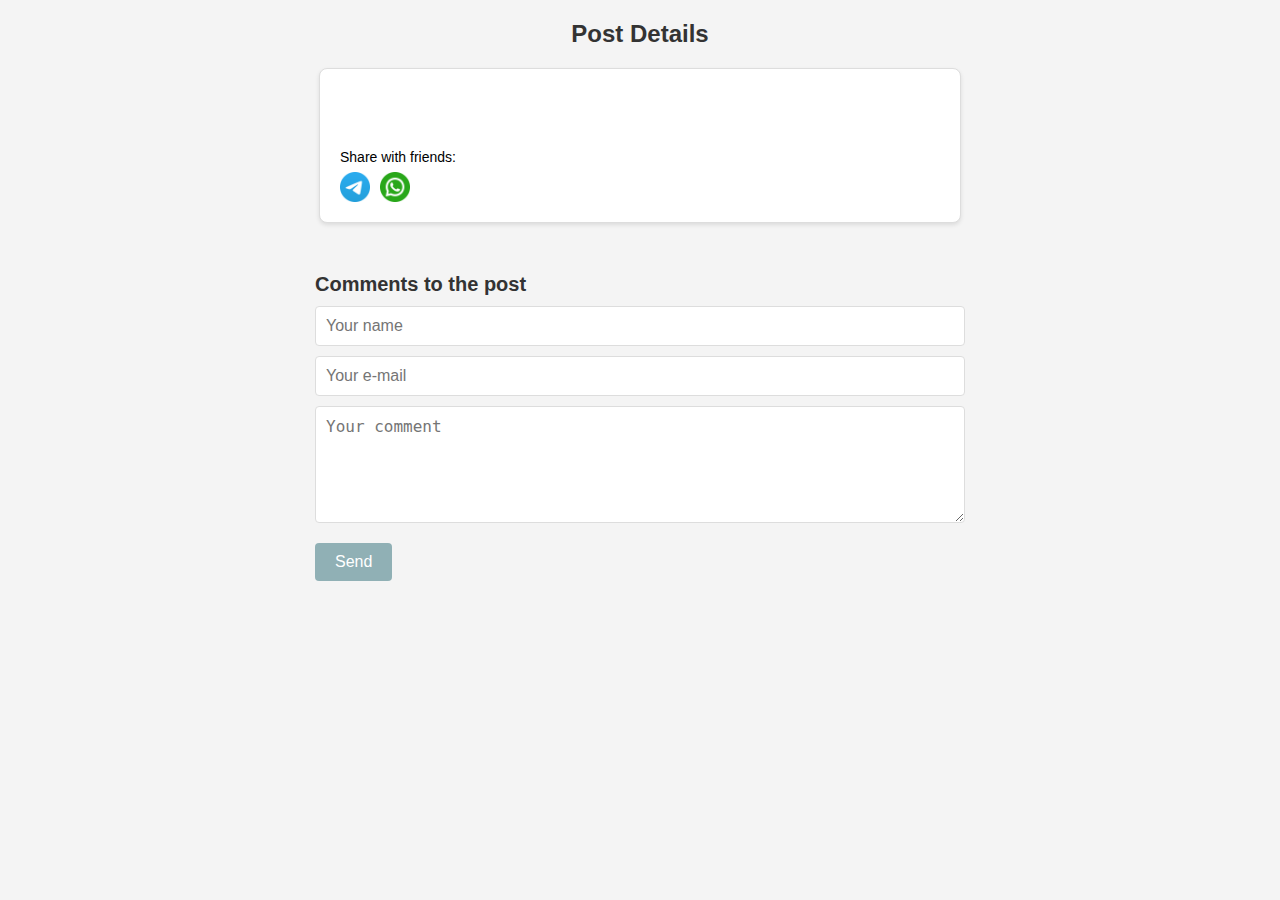
==== post-details.html @ cb24a074 "create" ====
<!DOCTYPE html>
<html lang="en">
  <head>
    <meta charset="UTF-8" />
    <meta name="viewport" content="width=device-width, initial-scale=1.0" />
    <link rel="stylesheet" href="css/style.css" />
    <title>Post details</title>
  </head>
  <body>
    <h2 class="post-details-main-title">Post Details</h2>
    <div class="post-details">
      <h3 class="post-details-title"></h3>
      <p class="post-details-body"></p>
      <p class="post-details-author"></p>
      <p class="share-post-text">Share with friends:</p>
      <div class="share-post">
        <img class="telegram" src="images/icons/telegram.png" alt="Telegram" />
        <img class="whatsapp" src="images/icons/whatsapp.png" alt="whatsapp" />
      </div>
    </div>
    <div class="comments-wrapper">
      <h4 class="comments-title">Comments to the post</h4>
      <ul class="post-details-comments"></ul>
      <form>
        <input type="text" class="comment-input-name" placeholder="Your name" />
        <input
          type="email"
          class="comment-input-email"
          placeholder="Your e-mail"
        />
        <textarea
          class="comment-input-text"
          placeholder="Your comment"
          rows="5"
        ></textarea>
      </form>
      <button class="comment-button">Send</button>
    </div>
    <script src="js/post-details.js"></script>
  </body>
</html>
---- css/style.css ----
body {
  font-family: Arial, sans-serif;
  background-color: #f4f4f4;
  margin: 0;
  padding: 0;
}

.main-title {
  text-align: center;
  margin: 20px 0;
  font-size: 24px;
  color: #333;
}

.posts-list {
  list-style-type: none;
  padding: 0;
  margin: 0;
  display: flex;
  flex-direction: column;
  align-items: center;
}

.post-list-item {
  background-color: #fff;
  border: 1px solid #ddd;
  border-radius: 8px;
  margin: 10px 0;
  padding: 20px;
  box-shadow: 0 2px 4px rgba(0, 0, 0, 0.1);
  width: 80%;
  max-width: 600px;
  transition: transform 0.3s ease;
}

.post-title {
  font-size: 18px;
  margin-bottom: 10px;
  display: block;
}

.post-text {
  font-size: 16px;
  color: #555;
  line-height: 1.5;
}

.post-details-main-title {
  text-align: center;
  margin: 20px 0;
  font-size: 24px;
  color: #333;
}

.post-details {
  background-color: #fff;
  border: 1px solid #ddd;
  border-radius: 8px;
  margin: 20px auto;
  padding: 20px;
  box-shadow: 0 2px 4px rgba(0, 0, 0, 0.1);
  width: 80%;
  max-width: 600px;
}

.post-details-title {
  font-size: 24px;
  color: #333;
  margin-bottom: 10px;
}

.post-details-body {
  font-size: 16px;
  color: #555;
  line-height: 1.5;
  margin-bottom: 20px;
}

.post-details-author {
  font-size: 14px;
  color: #777;
  margin-bottom: 60px;
}

.share-post-text {
  font-size: 14px;
  margin-bottom: 7px;
}
.share-post {
  display: flex;
  gap: 10px;
}
.whatsapp,
.telegram {
  width: 30px;
  cursor: pointer;
}

.comments-wrapper {
  width: 80%;
  max-width: 650px;
  margin: 50px auto;
}

.comments-title {
  font-size: 20px;
  color: #333;
  margin-bottom: 10px;
}

form {
  display: flex;
  flex-direction: column;
  gap: 10px;
  margin-bottom: 20px;
}

.comment-input-name,
.comment-input-email,
.comment-input-text {
  padding: 10px;
  border: 1px solid #ddd;
  border-radius: 4px;
  font-size: 16px;
  color: #555;
}

button {
  padding: 10px 20px;
  border: none;
  border-radius: 4px;
  background-color: #90b0b5;
  color: #fff;
  font-size: 16px;
  cursor: pointer;
  transition: background-color 0.3s ease;
}

button:hover {
  background-color: #30363d;
}

.post-details-comments {
  list-style-type: none;
  padding: 0;
  margin: 0;
}

.comment-item {
  background-color: #f9f9f9;
  border: 1px solid #ddd;
  border-radius: 4px;
  padding: 10px;
  font-size: 14px;
  color: #555;
  margin: 5px 0 0;
}

.comment-item:last-child {
  margin-bottom: 40px;
}

.comment-item strong {
  font-size: 16px;
  color: #333;
}
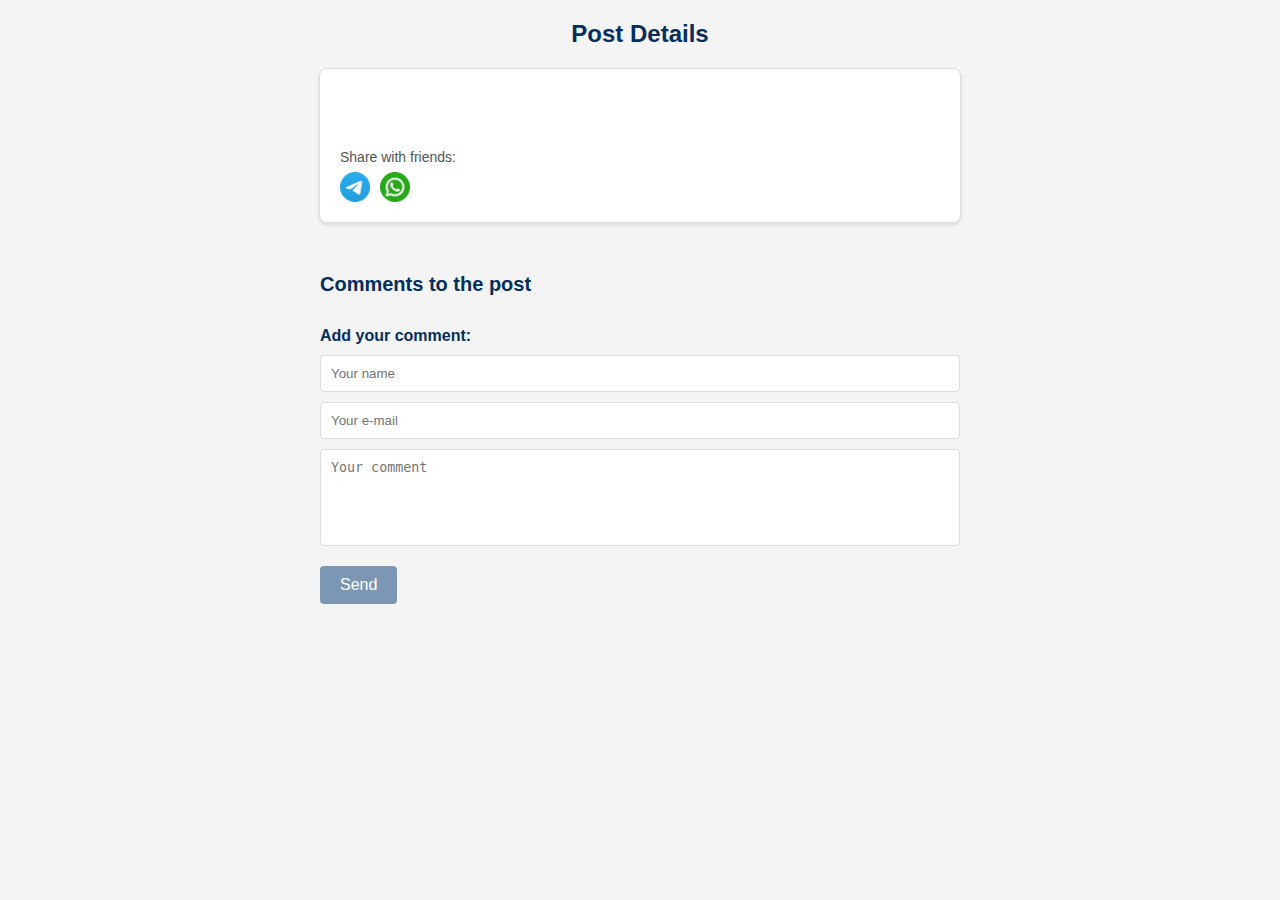
==== commit 038b3ffa: "change" ====
--- a/post-details.html
+++ b/post-details.html
@@ -21,7 +21,8 @@
     <div class="comments-wrapper">
       <h4 class="comments-title">Comments to the post</h4>
       <ul class="post-details-comments"></ul>
-      <form>
+      <form class="add-comment">
+        <h4 class="add-comment-text">Add your comment:</h4>
         <input type="text" class="comment-input-name" placeholder="Your name" />
         <input
           type="email"
--- a/css/style.css
+++ b/css/style.css
@@ -1,15 +1,26 @@
 body {
   font-family: Arial, sans-serif;
   background-color: #f4f4f4;
-  margin: 0;
-  padding: 0;
 }
 
-.main-title {
+.main-title,
+.post-details-main-title {
   text-align: center;
-  margin: 20px 0;
-  font-size: 24px;
-  color: #333;
+  color: #052e5d;
+}
+
+.search-post{
+  padding: 7px;
+  border: 1px solid #ccc;
+  border-radius: 4px;
+  display: block;
+  margin: auto;
+}
+
+.search-post:focus {
+  border-color: #aec7e2;
+  outline: none;
+  box-shadow: 0 0 5px rgba(116, 138, 162, 0.5);
 }
 
 .posts-list {
@@ -30,26 +41,21 @@
   box-shadow: 0 2px 4px rgba(0, 0, 0, 0.1);
   width: 80%;
   max-width: 600px;
-  transition: transform 0.3s ease;
 }
 
-.post-title {
-  font-size: 18px;
+.post-title,
+.post-details-title,
+.comments-title {
+  text-decoration: none;
+  color: #052e5d;
+  font-size: 20px;
   margin-bottom: 10px;
-  display: block;
 }
 
-.post-text {
-  font-size: 16px;
+.post-text,
+.post-details-body {
   color: #555;
   line-height: 1.5;
-}
-
-.post-details-main-title {
-  text-align: center;
-  margin: 20px 0;
-  font-size: 24px;
-  color: #333;
 }
 
 .post-details {
@@ -63,19 +69,6 @@
   max-width: 600px;
 }
 
-.post-details-title {
-  font-size: 24px;
-  color: #333;
-  margin-bottom: 10px;
-}
-
-.post-details-body {
-  font-size: 16px;
-  color: #555;
-  line-height: 1.5;
-  margin-bottom: 20px;
-}
-
 .post-details-author {
   font-size: 14px;
   color: #777;
@@ -83,13 +76,16 @@
 }
 
 .share-post-text {
+  color: #555;
   font-size: 14px;
   margin-bottom: 7px;
 }
+
 .share-post {
   display: flex;
   gap: 10px;
 }
+
 .whatsapp,
 .telegram {
   width: 30px;
@@ -97,22 +93,29 @@
 }
 
 .comments-wrapper {
-  width: 80%;
-  max-width: 650px;
+  width: 70%;
+  max-width: 640px;
   margin: 50px auto;
 }
 
-.comments-title {
-  font-size: 20px;
-  color: #333;
-  margin-bottom: 10px;
+.add-comment-text {
+  margin-bottom: 0;
+  color: #052e5d;
 }
 
-form {
+.add-comment {
   display: flex;
   flex-direction: column;
   gap: 10px;
   margin-bottom: 20px;
+}
+
+.comment-input-name:focus,
+.comment-input-email:focus,
+.comment-input-text:focus {
+  border-color: #aec7e2;
+  outline: none;
+  box-shadow: 0 0 5px rgba(116, 138, 162, 0.5);
 }
 
 .comment-input-name,
@@ -121,23 +124,23 @@
   padding: 10px;
   border: 1px solid #ddd;
   border-radius: 4px;
-  font-size: 16px;
   color: #555;
+  resize: none;
 }
 
-button {
+.comment-button {
   padding: 10px 20px;
   border: none;
   border-radius: 4px;
-  background-color: #90b0b5;
+  background-color: #7b97b3;
   color: #fff;
   font-size: 16px;
   cursor: pointer;
   transition: background-color 0.3s ease;
 }
 
-button:hover {
-  background-color: #30363d;
+.comment-button:hover {
+  background-color: #506074;
 }
 
 .post-details-comments {
@@ -162,5 +165,5 @@
 
 .comment-item strong {
   font-size: 16px;
-  color: #333;
+  color: #052e5d;
 }
